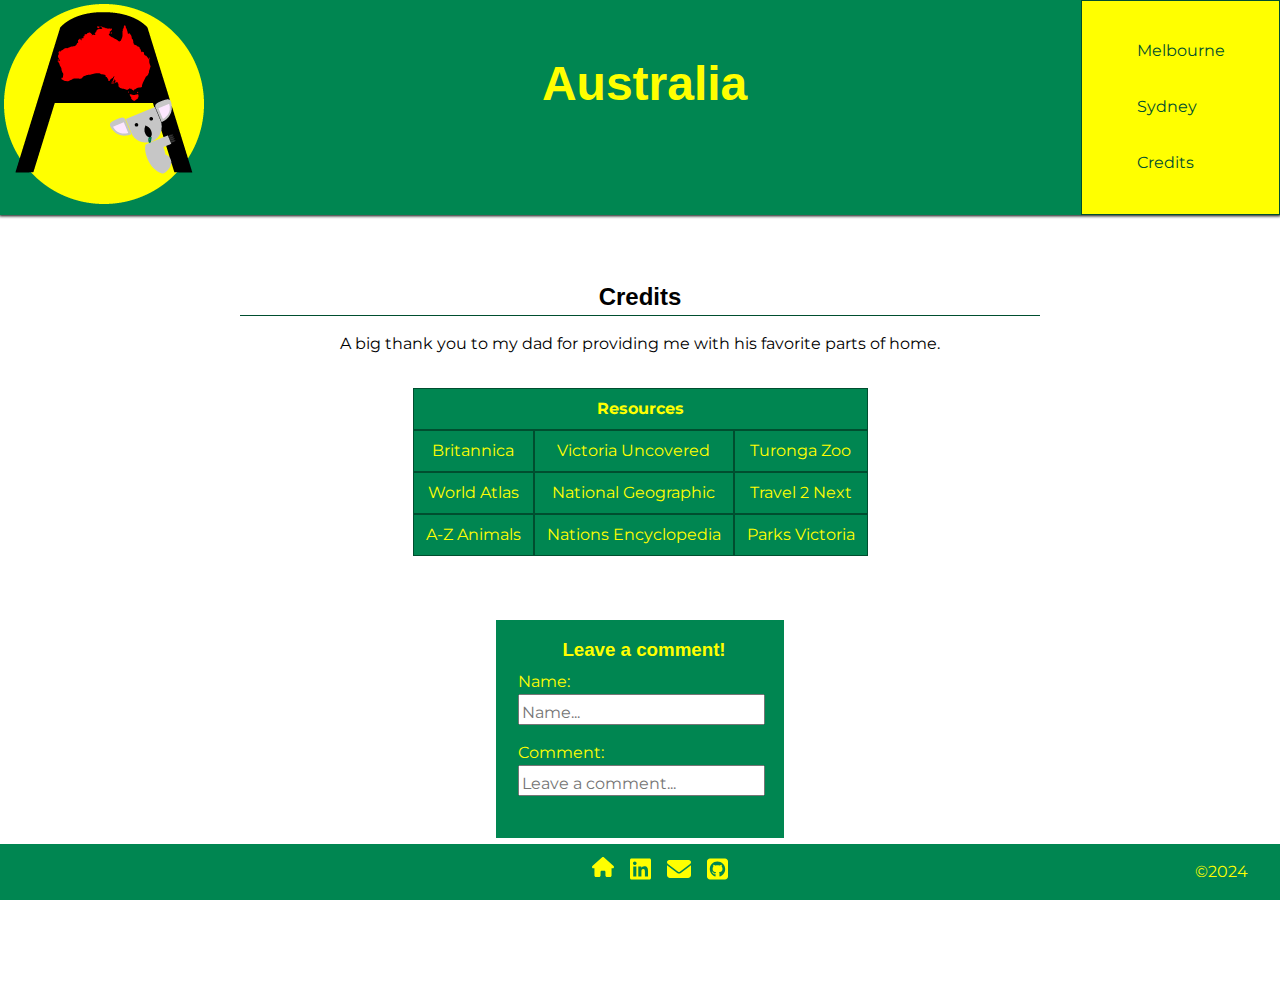
==== credit.html @ 76599b89 "fixed minor code errors" ====
<!DOCTYPE html>
<html lang="en">
<head>
    <meta charset="UTF-8">
    <meta name="viewport" content="width=device-width, initial-scale=1.0">
    <link rel="preconnect" href="https://fonts.googleapis.com">
    <link rel="preconnect" href="https://fonts.gstatic.com" crossorigin>
    <link href="https://fonts.googleapis.com/css2?family=Montserrat:ital@0;1&display=swap" rel="stylesheet">
    <link rel="apple-touch-icon" sizes="180x180" href="images/favicon_package_v0.16/apple-touch-icon.png">
    <link rel="icon" type="image/png" sizes="32x32" href="images/favicon_package_v0.16/favicon-32x32.png">
    <link rel="icon" type="image/png" sizes="16x16" href="images/favicon_package_v0.16/favicon-16x16.png">
    <link rel="manifest" href="images/favicon_package_v0.16/site.webmanifest">
    <link rel="mask-icon" href="images/favicon_package_v0.16/safari-pinned-tab.svg" color="#008651">
    <meta name="msapplication-TileColor" content="#008651">
    <meta name="theme-color" content="#008651">
    <title>Credits</title>
    <link rel="stylesheet" href="styles/normalize.css">
    <link rel="stylesheet" href="styles/styles.css">
    <link rel="stylesheet" href="styles/credits.css">
</head>

<body>
    <!-- Header -->
    <header>
        <div class="header">
            <a href="index.html" class="logo">
                <img src="images/australia-logo.png" alt="Koala hanging off the right side of the black letter a in front of a yellow sun.">
            </a>
            <h1>Australia</h1>
            <nav class="nav" id="nav">
                <button class="menu-toggle" id="menu-toggle">
                    <img src="images/bars-solid.svg" alt="Menu">
                </button>
      
                <ul class="group" id="header-menu">  
                    <li><a href="melbourne.html">Melbourne</a></li>  
                    <li><a href="sydney.html">Sydney</a></li> 
                    <li><a href="credit.html">Credits</a></li>
                </ul>
            </nav>
        </div>
    </header>

<!-- Main Content Area -->
<main>
    <div class="container">
        <div class="paragraph">
            <h2>Credits</h2>
            <p>A big thank you to my dad for providing me with his favorite parts of home.</p>
        </div>
        <div class="table">
            <table class="resources">
                <tr>
                    <th colspan="3">Resources</th>
                </tr>
                <tr>
                    <td><a href="http://www.britannica.com/place/Uluru-Ayers-Rock">Britannica</a></td>
                    <td><a href="https://victoriauncovered.com.au/landmarks-in-melbourne/#:~:text=21%20Amazing%20Landmarks%20In%20Melbourne%3A%20Don%E2%80%99t%20Miss%20These%21,...%208%208%29%20Hosier%20Lane%20...%20More%20items">Victoria Uncovered</a></td>
                    <td><a href="https://taronga.org.au/sydney-zoo">Turonga Zoo</a></td>
                </tr>
                <tr>
                    <td><a href="https://www.worldatlas.com/articles/what-animals-live-in-australia.html">World Atlas</a></td>
                    <td><a href="https://education.nationalgeographic.org/resource/great-barrier-reef/">National Geographic</a></td>
                    <td><a href="https://travel2next.com/australian-landmarks/">Travel 2 Next</a></td>
                </tr>
                <tr>
                    <td><a href="https://a-z-animals.com/animals/location/oceania/australia/">A-Z Animals</a></td>
                    <td><a href="https://www.nationsencyclopedia.com/Asia-and-Oceania/Australia-TOPOGRAPHY.html">Nations Encyclopedia</a>
                        <td><a href="https://www.parks.vic.gov.au/places-to-see/parks/albert-park">Parks Victoria</a></td>
                    </tr>
                </table>
        </div>
        <div class="form">
            <form action="contact" method="post">
                <h3>Leave a comment!</h3>
                <fieldset>
                    <label for="name">Name:</label>
                    <input type="text" name="name" id="name" placeholder="Name...">
                    <label for="comment">Comment:</label>
                    <input type="text" name="comment" id="comment" placeholder="Leave a comment...">
                </fieldset>
            </form>
        </div>                  
    </div>
</main>

<footer>
    <div class="footer">
        <ul>
            <li>
                <a href="https://cgtwebdesigns.com"><img src="images/house-solid.svg" alt="Back to Portfolio"></a>
            </li>
            <li>
                <a href="https://www.linkedin.com/in/catharina-trust-7471b957/">
                <img src="images/linkedin.svg" alt="LinkedIN link"></a>
            </li>
            <li>
                <a href="mailto:trustcg4@gmail.com">
                <img src="images/envelope-solid.svg" alt="E-mail Me"></a>
            </li>
            <li>
                <a href="https://github.com/cgtrust">
                <img src="images/square-github.svg" alt="GitHub link"></a>
            </li>
        </ul>
        <p>&copy;2024</p>
    </div>
</footer>
    
<script src="scripts/navigation.js"></script>

</body>

</html>
---- styles/styles.css ----
/* Typography */

body {
    font-family: "Montserrat", sans-serif;
    font-weight: 400;
    font-style: normal;
    font-size: 1rem;
    line-height: 1.5;
}

h1, h2, h3, h4, h5, h6 {
    font-family: Verdana, Geneva, Tahoma, sans-serif
}

/* Navigation */
a {
    text-decoration: none;
    text-align: center;
    padding: .25rem;
}

a, a:visited {
    color: #004e2f;
}

a:hover, a:active, a:focus {
    text-decoration: underline;
}

a:focus {
    outline: 1px dotted #ffff00;
}

li {
    list-style: none;
}

.group li a {
    padding: 1rem;
}

button {
    background: transparent;
    border: none;
    margin: 2.75rem 1rem 0 0;
}

.group {
    background-color: #ffff00;
    border: 1px solid #004e2f;
}

#header-menu {
    display: none;
    position: absolute;
    right: 0;
    z-index: 1000;
}

#header-menu.toggled {
    display: block;
    border: 1px solid #004e2f;
    padding: 0;
    margin: 0;
}

/* End Mobile Navigation */
@media(min-width: 40em) {
    button {
        display: none;
    }

    #header-menu {
        display: flex;
        position: revert;
    }

    .group {
        display: flex;
        flex-direction: column;
        justify-content: space-between;
        gap: 2rem;
        padding: 2.4rem;
        margin: 0;
    }
}

/* Header */
header, footer {
    background-color: #008651;
    left: 0;
    right: 0;
}

header {
    box-shadow: 0px 0px 3px 1px #000;
}

.header {
    display: flex;
    flex-direction: row;
    justify-content: space-between;
    margin-bottom: 3rem;
}

.logo img {
    width: 6.25rem;
}

h1 {
    color: #ffff00;
    font-size: 1.5rem;
    margin-top: 2.5rem;
}

@media(min-width: 40em) {
    .logo img {
        width: 100%;
}

    h1 {
        font-size: 3rem;
        margin-top: 3rem;
    }
}

/* Main Area */
.site-wrap {
    width: 90%;
    margin: 1rem auto;
}

h2 {
    border-bottom: 1px solid #004e2f;
    padding: 0 1rem;
}

h3 {
    color: #004e2f;
    text-decoration: underline #004e2f;
}

p {
    padding: 0 1rem;
}

video, .site-wrap img {
    width: 100%;
}

/* Figure and Figcaption */
.top-right, 
.middle-left,
.middle-right,
.low-left,
.low-right,
.eat,
.stay {
    display: inline-block;
    text-align: center;
}

figure {
    width: 18rem;
    float: left;
    margin: 1rem 0 auto auto;
    border: 1px solid #004e2f;
}

.eat, .stay {
    width: 18rem;
    word-wrap: break-word;
}

.group a:focus,
.eat a:focus, 
.stay a:focus {
    outline: 1px dotted #004e2f;
}

@media(min-width: 40em) {
    .site-wrap {
        max-width: 75rem;
        display: grid;
        grid-template-columns: minmax(auto, 37.5rem) minmax(auto, 37.5rem);
        grid-template-rows: auto;
        gap: 1rem;
        justify-content: center;
    }

    .article,
    .top-left,
    .middle-left,
    .low-left,
    .eat {
        grid-column: 1/2;
    }

    .tram,
    .top-right,
    .middle-right,
    .low-right,
    .stay {
        grid-column: 2/3;
    }

    .article, .tram {
        grid-row: 1/2;
    }

    .top-left, .top-right {
        grid-row: 2/3;
    }

    .middle-left, .middle-right {
        grid-row: 3/4;
    }

    .low-left, .low-right {
        grid-row: 4/5;
    }

    .eat, .stay {
        grid-row: 5/6;
        text-align: left;
        word-wrap: normal;
    }

    .eat h3, .stay h3 {
        margin-left: 1rem;
    }

    figure img, video {
        height: 399px;
        object-fit: cover;
    }

    .uluru img {
        height: 100%;
    }

    .tram img {
        height: 100%;
    }

    .stay figcaption {
        padding-bottom: 4.5rem;
    }

    figure {
        width: 599px;
        margin: 0;
        padding: 0;
    }

    figcaption {
        align-self: end;
        padding: 0 .25rem;
    }
}

/* Form Styling */
form {
    display: flex;
    flex-wrap: wrap;
    padding: 1rem 0 1rem .5rem;
    margin: 1rem auto;
    background-color: #008651;
    color: #ffff00;
    max-width: 25rem;
}

.form {
    display: flex;
    flex-wrap: wrap;
    gap: 1rem;
    justify-content: space-between;
    margin: 0 auto;
}

/* Footer */
.footer a {
    background-color: #008651;
    padding: 0;
}

footer {
    margin-top: 2rem;
    color: #ffff00;
}

footer ul {
    display: flex;
    flex-direction: row;
    justify-content: space-evenly;
    gap: 1rem;
    margin: 0 auto;
}

footer p {
    margin-right: 1rem;
}

.footer {
    display: flex;
    flex-wrap: wrap;
    justify-content: center;
    align-items: center;
    margin: 0 auto;
}
---- styles/credits.css ----
td a, td a:visited {
    color: #ffff00;
}

td a:hover, td a:focus {
    border-bottom: 1px solid #ffff00;
}

table {
    overflow: auto;
    width: 100%;
    max-width: 17.5rem;
    height: 12.5rem;
    display: block;
    margin: 0 auto;
    border-spacing: 0;
}

.resources td, .resources th {
    padding: .5rem;
    text-align: center;
    background-color: #008651;
    color: #ffff00;
    border: 1px solid #004e2f;
}

.table, h2, p {
    margin: 1rem auto;
    text-align: center;
}

@media (min-width: 40em) {
    .container {
        max-width: 50rem;
        display: grid;
        grid-template-columns: auto;
        grid-template-rows: auto;
        margin: 0 auto 8rem auto;
    }

    table {
        display: flex;
        justify-content: center;
        max-width: 100%;
    }
}

h3 {
    color: #ffff00;
    text-decoration: none;
    margin: 0 auto;
}

form {
    max-width: 17.5rem;
    margin: 1rem auto;
}

input[type="text"] {
    outline: 0;
    width: 95%;
    padding-top: .5rem;
    margin-bottom: 1rem;
}

fieldset {
    border: none;
}

textarea {
    overflow: auto;
}

footer {
    position: fixed;
    bottom: 0;
}

footer ul {
    position: absolute;
}

.site-wrap {
    padding-bottom: 4rem;
}
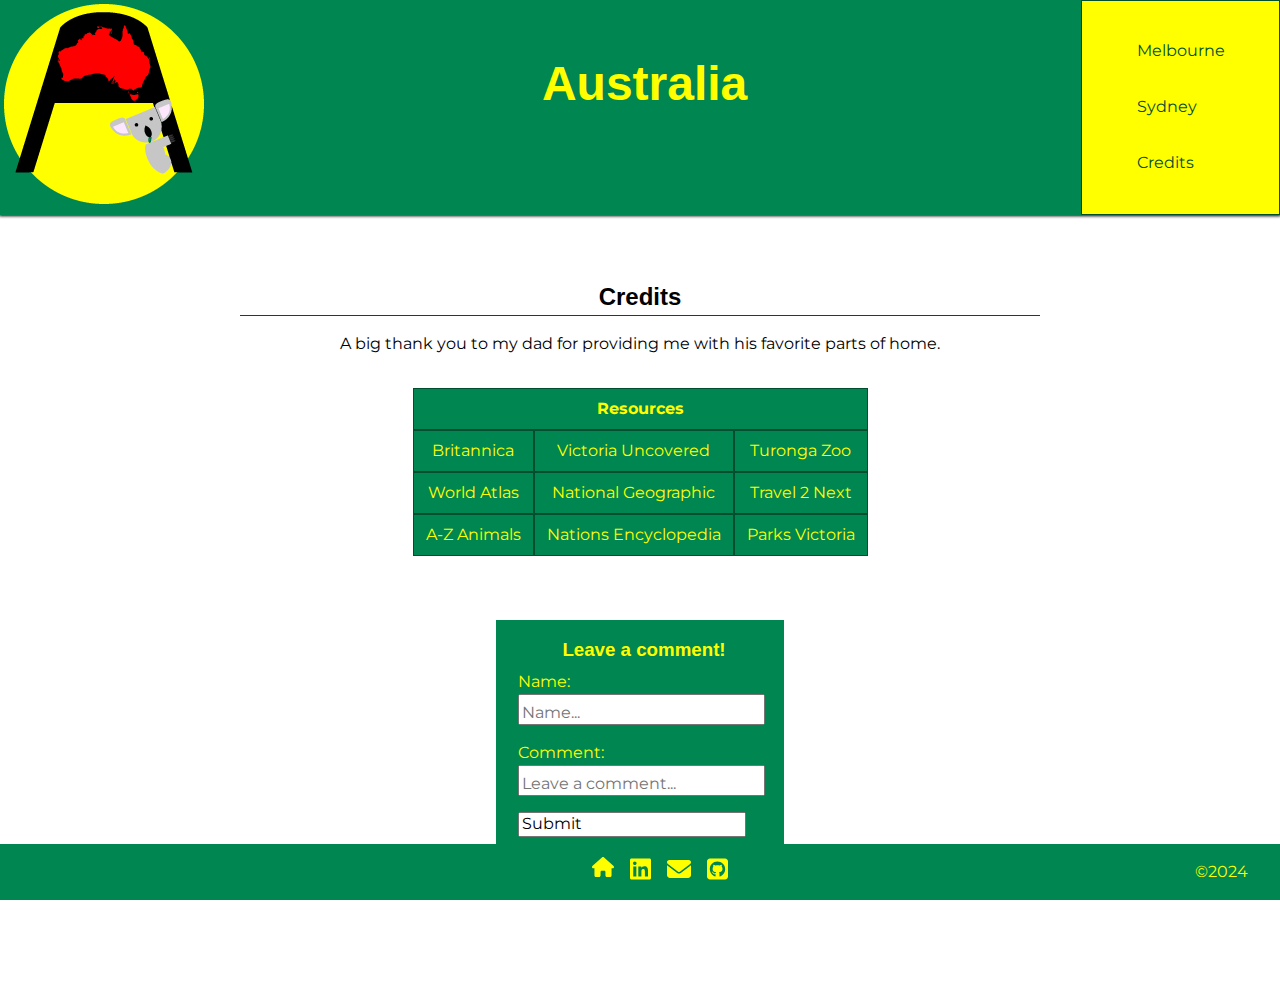
==== commit a7ed42d7: "added the submit button on the form element" ====
--- a/credit.html
+++ b/credit.html
@@ -78,6 +78,7 @@
                     <input type="text" name="name" id="name" placeholder="Name...">
                     <label for="comment">Comment:</label>
                     <input type="text" name="comment" id="comment" placeholder="Leave a comment...">
+                    <input type="sumbit" value="Submit">
                 </fieldset>
             </form>
         </div>                  
@@ -88,7 +89,7 @@
     <div class="footer">
         <ul>
             <li>
-                <a href="https://cgtwebdesigns.com"><img src="images/house-solid.svg" alt="Back to Portfolio"></a>
+                <a href="https://cgtwebdesigns.com/index.html"><img src="images/house-solid.svg" alt="Back to Portfolio"></a>
             </li>
             <li>
                 <a href="https://www.linkedin.com/in/catharina-trust-7471b957/">
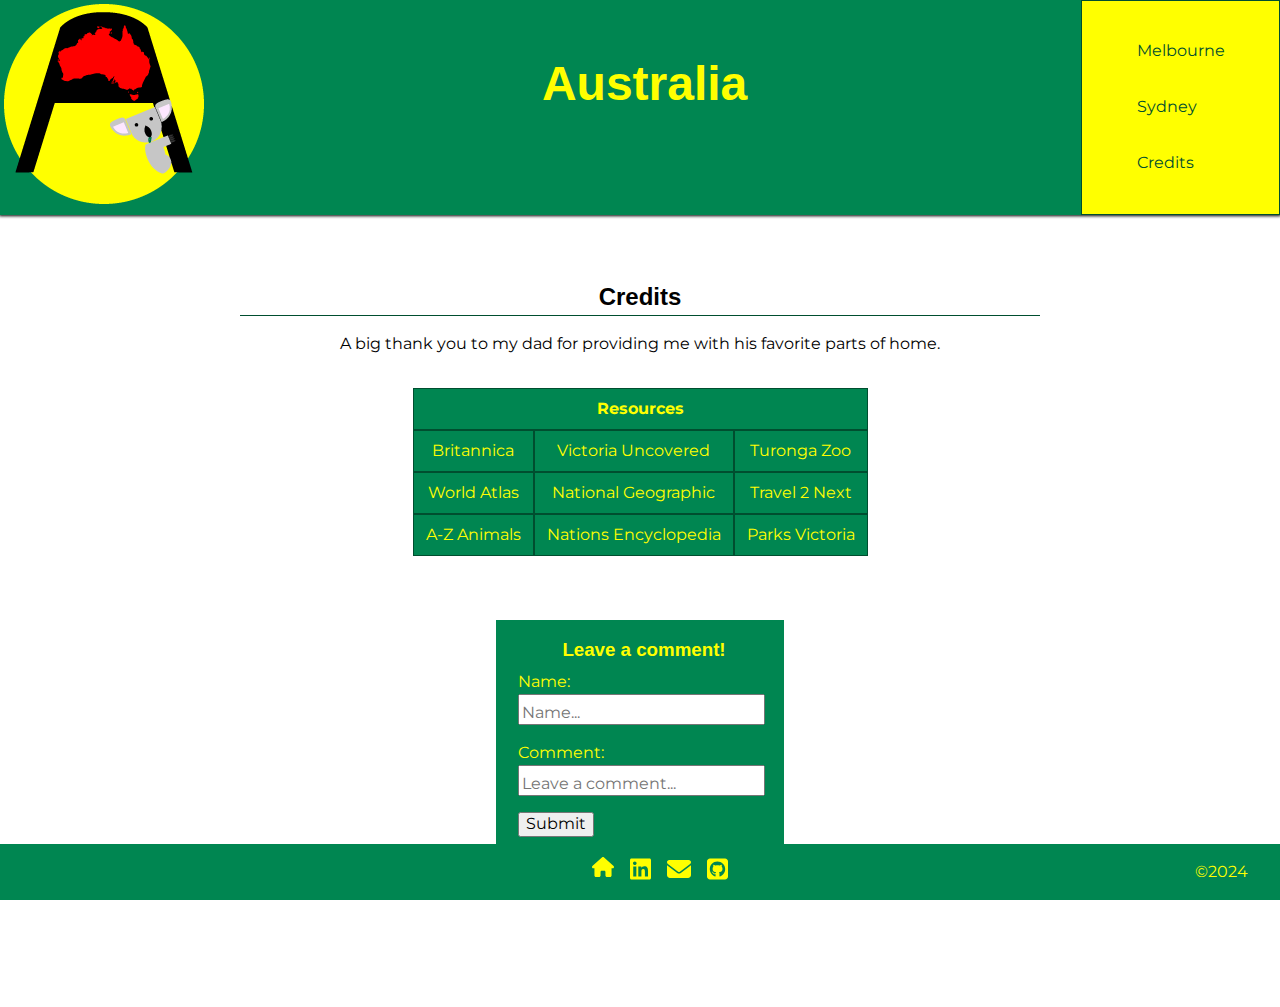
==== commit ef61ac77: "spelling error fixed" ====
--- a/credit.html
+++ b/credit.html
@@ -78,7 +78,7 @@
                     <input type="text" name="name" id="name" placeholder="Name...">
                     <label for="comment">Comment:</label>
                     <input type="text" name="comment" id="comment" placeholder="Leave a comment...">
-                    <input type="sumbit" value="Submit">
+                    <input type="submit" value="Submit">
                 </fieldset>
             </form>
         </div>                  
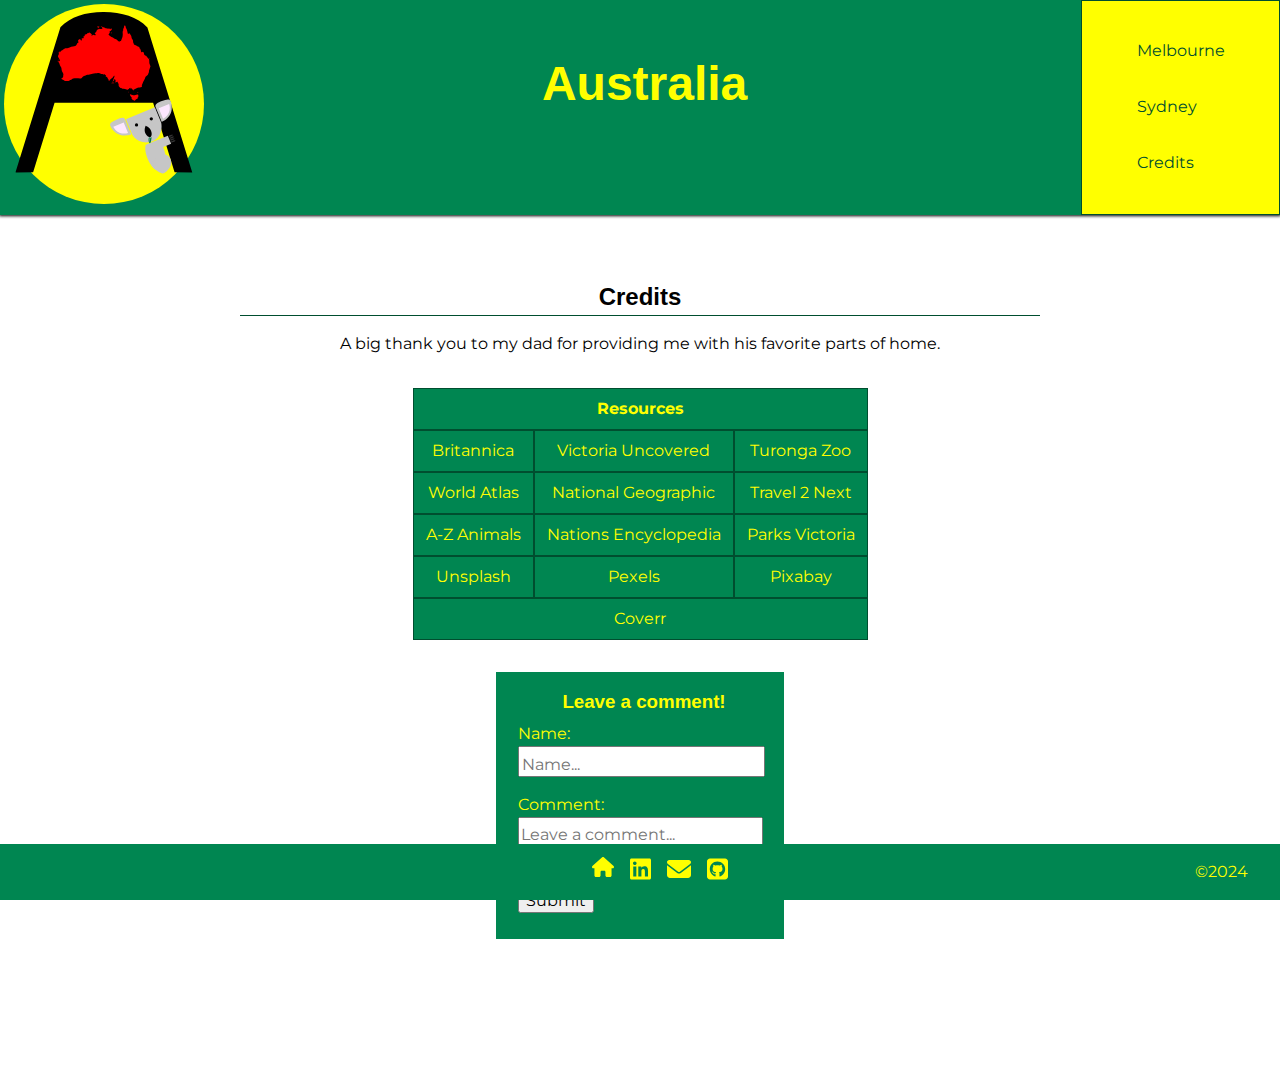
==== commit af161209: "fixed layout on sydney page, added another two rows to the table with more credit links, added acces" ====
--- a/credit.html
+++ b/credit.html
@@ -13,18 +13,21 @@
     <link rel="mask-icon" href="images/favicon_package_v0.16/safari-pinned-tab.svg" color="#008651">
     <meta name="msapplication-TileColor" content="#008651">
     <meta name="theme-color" content="#008651">
-    <title>Credits</title>
+    <title>Credits<meta name="description" content="Credits page listing resources I used to build this website."></title>
     <link rel="stylesheet" href="styles/normalize.css">
     <link rel="stylesheet" href="styles/styles.css">
     <link rel="stylesheet" href="styles/credits.css">
 </head>
 
 <body>
+
+    <a href="#main" class ="screen-reader-text">Skip to Main Content</a>
+
     <!-- Header -->
     <header>
         <div class="header">
             <a href="index.html" class="logo">
-                <img src="images/australia-logo.png" alt="Koala hanging off the right side of the black letter a in front of a yellow sun.">
+                <img src="images/australia-logo.svg" alt="Koala hanging off the right side of the black letter a in front of a yellow sun.">
             </a>
             <h1>Australia</h1>
             <nav class="nav" id="nav">
@@ -42,7 +45,7 @@
     </header>
 
 <!-- Main Content Area -->
-<main>
+<main class="main">
     <div class="container">
         <div class="paragraph">
             <h2>Credits</h2>
@@ -68,6 +71,14 @@
                     <td><a href="https://www.nationsencyclopedia.com/Asia-and-Oceania/Australia-TOPOGRAPHY.html">Nations Encyclopedia</a>
                         <td><a href="https://www.parks.vic.gov.au/places-to-see/parks/albert-park">Parks Victoria</a></td>
                     </tr>
+                    <tr>
+                        <td><a href="https://unsplash.com/">Unsplash</a></td>
+                        <td><a href="https://www.pexels.com/">Pexels</a></td>
+                        <td><a href="https://pixabay.com/">Pixabay</a></td>
+                    </tr>
+                    <tr>
+                        <td  colspan="3"><a href="https://coverr.co/">Coverr</a></td>
+                    </tr>
                 </table>
         </div>
         <div class="form">
@@ -77,7 +88,7 @@
                     <label for="name">Name:</label>
                     <input type="text" name="name" id="name" placeholder="Name...">
                     <label for="comment">Comment:</label>
-                    <input type="text" name="comment" id="comment" placeholder="Leave a comment...">
+                    <textarea name="comment" id="comment" placeholder="Leave a comment..."></textarea>
                     <input type="submit" value="Submit">
                 </fieldset>
             </form>
--- a/styles/styles.css
+++ b/styles/styles.css
@@ -115,7 +115,7 @@
 
 @media(min-width: 40em) {
     .logo img {
-        width: 100%;
+        width: 12.5rem;
 }
 
     h1 {
@@ -247,6 +247,10 @@
         padding-bottom: 4.5rem;
     }
 
+    .victoria {
+        padding-bottom: 1.5rem;
+    }
+
     figure {
         width: 599px;
         margin: 0;
--- a/styles/credits.css
+++ b/styles/credits.css
@@ -42,6 +42,7 @@
         display: flex;
         justify-content: center;
         max-width: 100%;
+        height: fit-content;
     }
 }
 
@@ -56,7 +57,7 @@
     margin: 1rem auto;
 }
 
-input[type="text"] {
+input[type="text"], textarea {
     outline: 0;
     width: 95%;
     padding-top: .5rem;
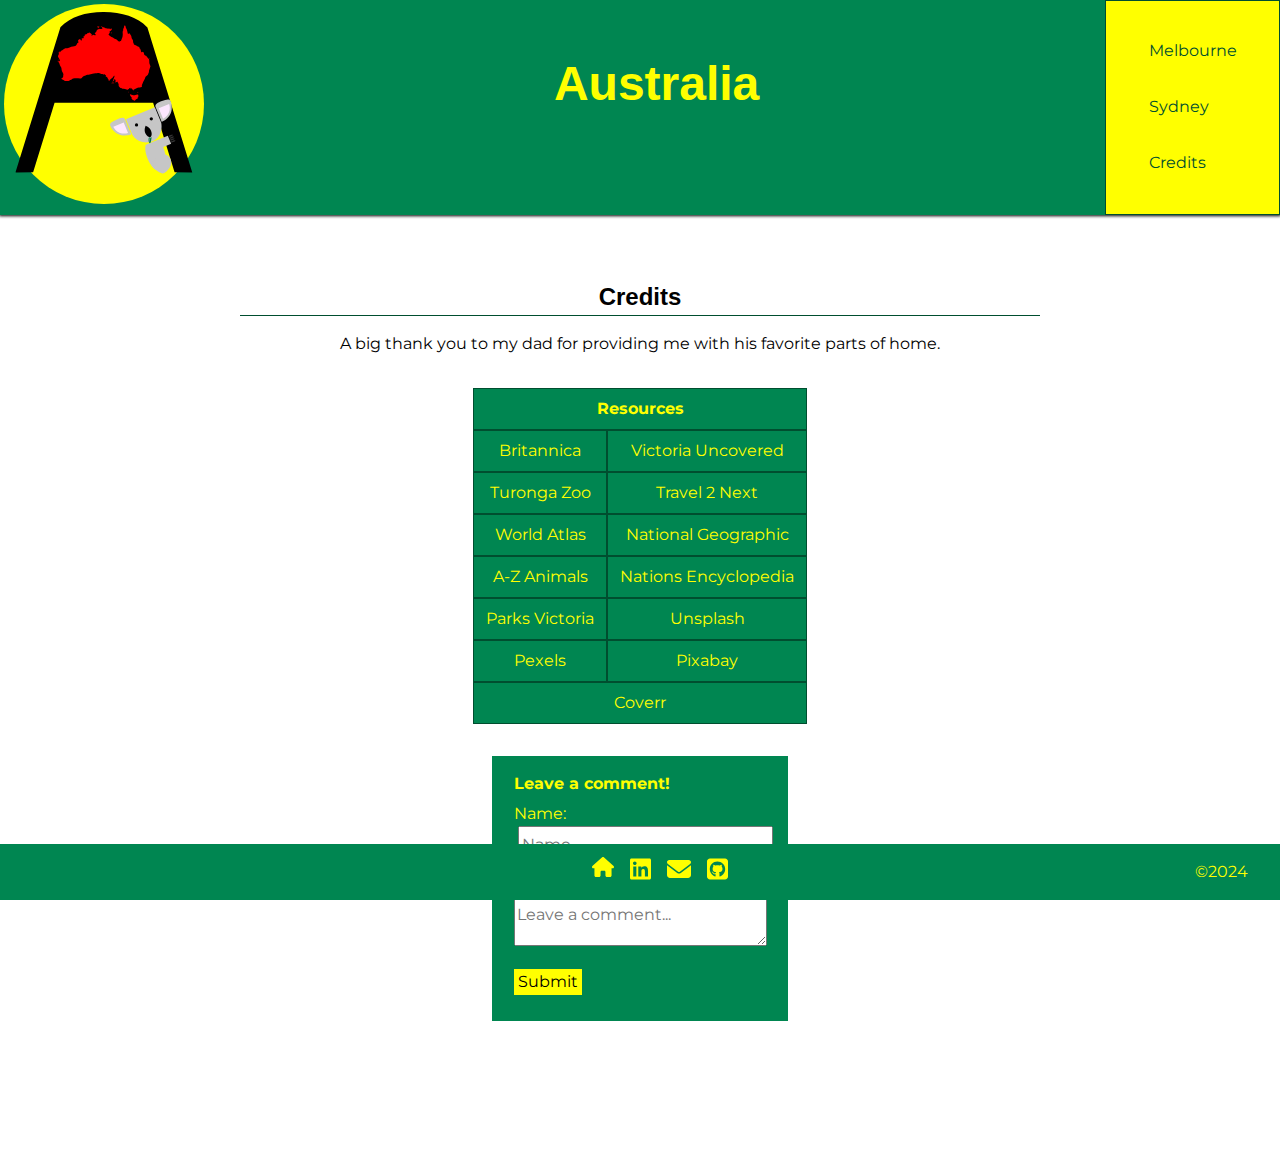
==== commit 62bbfda2: "fixed html on all pages so it's more semantic, fixed the forms so they were also more semantic and a" ====
--- a/credit.html
+++ b/credit.html
@@ -13,7 +13,8 @@
     <link rel="mask-icon" href="images/favicon_package_v0.16/safari-pinned-tab.svg" color="#008651">
     <meta name="msapplication-TileColor" content="#008651">
     <meta name="theme-color" content="#008651">
-    <title>Credits<meta name="description" content="Credits page listing resources I used to build this website."></title>
+    <title>Credits</title>
+    <meta name="description" content="Credits page listing resources I used to build this website.">
     <link rel="stylesheet" href="styles/normalize.css">
     <link rel="stylesheet" href="styles/styles.css">
     <link rel="stylesheet" href="styles/credits.css">
@@ -52,47 +53,51 @@
             <p>A big thank you to my dad for providing me with his favorite parts of home.</p>
         </div>
         <div class="table">
-            <table class="resources">
+            <table>
                 <tr>
-                    <th colspan="3">Resources</th>
+                    <th colspan="2">Resources</th>
                 </tr>
                 <tr>
                     <td><a href="http://www.britannica.com/place/Uluru-Ayers-Rock">Britannica</a></td>
                     <td><a href="https://victoriauncovered.com.au/landmarks-in-melbourne/#:~:text=21%20Amazing%20Landmarks%20In%20Melbourne%3A%20Don%E2%80%99t%20Miss%20These%21,...%208%208%29%20Hosier%20Lane%20...%20More%20items">Victoria Uncovered</a></td>
+                </tr>
+                <tr>
                     <td><a href="https://taronga.org.au/sydney-zoo">Turonga Zoo</a></td>
+                    <td><a href="https://travel2next.com/australian-landmarks/">Travel 2 Next</a></td>
                 </tr>
                 <tr>
                     <td><a href="https://www.worldatlas.com/articles/what-animals-live-in-australia.html">World Atlas</a></td>
                     <td><a href="https://education.nationalgeographic.org/resource/great-barrier-reef/">National Geographic</a></td>
-                    <td><a href="https://travel2next.com/australian-landmarks/">Travel 2 Next</a></td>
                 </tr>
                 <tr>
                     <td><a href="https://a-z-animals.com/animals/location/oceania/australia/">A-Z Animals</a></td>
                     <td><a href="https://www.nationsencyclopedia.com/Asia-and-Oceania/Australia-TOPOGRAPHY.html">Nations Encyclopedia</a>
-                        <td><a href="https://www.parks.vic.gov.au/places-to-see/parks/albert-park">Parks Victoria</a></td>
-                    </tr>
-                    <tr>
-                        <td><a href="https://unsplash.com/">Unsplash</a></td>
-                        <td><a href="https://www.pexels.com/">Pexels</a></td>
-                        <td><a href="https://pixabay.com/">Pixabay</a></td>
-                    </tr>
-                    <tr>
-                        <td  colspan="3"><a href="https://coverr.co/">Coverr</a></td>
-                    </tr>
-                </table>
+                </tr>
+                <tr>
+                    <td><a href="https://www.parks.vic.gov.au/places-to-see/parks/albert-park">Parks Victoria</a></td>
+                    <td><a href="https://unsplash.com/">Unsplash</a></td>
+                </tr>
+                <tr>
+                    <td><a href="https://www.pexels.com/">Pexels</a></td>
+                    <td><a href="https://pixabay.com/">Pixabay</a></td>
+                </tr>
+                <tr>
+                    <td  colspan="2"><a href="https://coverr.co/">Coverr</a></td>
+                </tr>
+            </table>
         </div>
-        <div class="form">
+        <section>
             <form action="contact" method="post">
-                <h3>Leave a comment!</h3>
                 <fieldset>
+                    <legend style="font-weight: bold;">Leave a comment!</legend>
                     <label for="name">Name:</label>
                     <input type="text" name="name" id="name" placeholder="Name...">
                     <label for="comment">Comment:</label>
                     <textarea name="comment" id="comment" placeholder="Leave a comment..."></textarea>
-                    <input type="submit" value="Submit">
+                    <button type="submit">Submit</button>
                 </fieldset>
             </form>
-        </div>                  
+        </section>                  
     </div>
 </main>
 
--- a/styles/styles.css
+++ b/styles/styles.css
@@ -35,10 +35,6 @@
     list-style: none;
 }
 
-.group li a {
-    padding: 1rem;
-}
-
 button {
     background: transparent;
     border: none;
@@ -48,6 +44,7 @@
 .group {
     background-color: #ffff00;
     border: 1px solid #004e2f;
+    padding: .25rem 1rem;
 }
 
 #header-menu {
@@ -60,12 +57,16 @@
 #header-menu.toggled {
     display: block;
     border: 1px solid #004e2f;
-    padding: 0;
-    margin: 0;
+    padding: 1rem;
+    margin: 1rem;
+}
+
+#header-menu.toggled li {
+    padding: .25rem 0;
 }
 
 /* End Mobile Navigation */
-@media(min-width: 40em) {
+@media(min-width: 50em) {
     button {
         display: none;
     }
@@ -113,7 +114,7 @@
     margin-top: 2.5rem;
 }
 
-@media(min-width: 40em) {
+@media(min-width: 50em) {
     .logo img {
         width: 12.5rem;
 }
@@ -162,8 +163,6 @@
 
 figure {
     width: 18rem;
-    float: left;
-    margin: 1rem 0 auto auto;
     border: 1px solid #004e2f;
 }
 
@@ -178,7 +177,7 @@
     outline: 1px dotted #004e2f;
 }
 
-@media(min-width: 40em) {
+@media(min-width: 50em) {
     .site-wrap {
         max-width: 75rem;
         display: grid;
@@ -272,14 +271,28 @@
     background-color: #008651;
     color: #ffff00;
     max-width: 25rem;
-}
-
-.form {
-    display: flex;
-    flex-wrap: wrap;
-    gap: 1rem;
-    justify-content: space-between;
-    margin: 0 auto;
+    justify-content: center;
+    text-align: center;
+}
+
+fieldset {
+    border: none;
+}
+
+input {
+    margin: 0rem .25rem;
+}
+
+form button {
+    background-color: #ffff00;
+    display: block;
+    margin: 0;
+    padding: .25rem;
+}
+
+form button:hover, form button:focus, form button:active {
+    background-color: #000;
+    color: #ffff00;
 }
 
 /* Footer */
--- a/styles/credits.css
+++ b/styles/credits.css
@@ -9,14 +9,13 @@
 table {
     overflow: auto;
     width: 100%;
-    max-width: 17.5rem;
-    height: 12.5rem;
+    max-width: 18rem;
     display: block;
     margin: 0 auto;
     border-spacing: 0;
 }
 
-.resources td, .resources th {
+td, th {
     padding: .5rem;
     text-align: center;
     background-color: #008651;
@@ -29,7 +28,7 @@
     text-align: center;
 }
 
-@media (min-width: 40em) {
+@media (min-width: 50em) {
     .container {
         max-width: 50rem;
         display: grid;
@@ -53,8 +52,9 @@
 }
 
 form {
-    max-width: 17.5rem;
+    max-width: 18rem;
     margin: 1rem auto;
+    text-align: left;
 }
 
 input[type="text"], textarea {
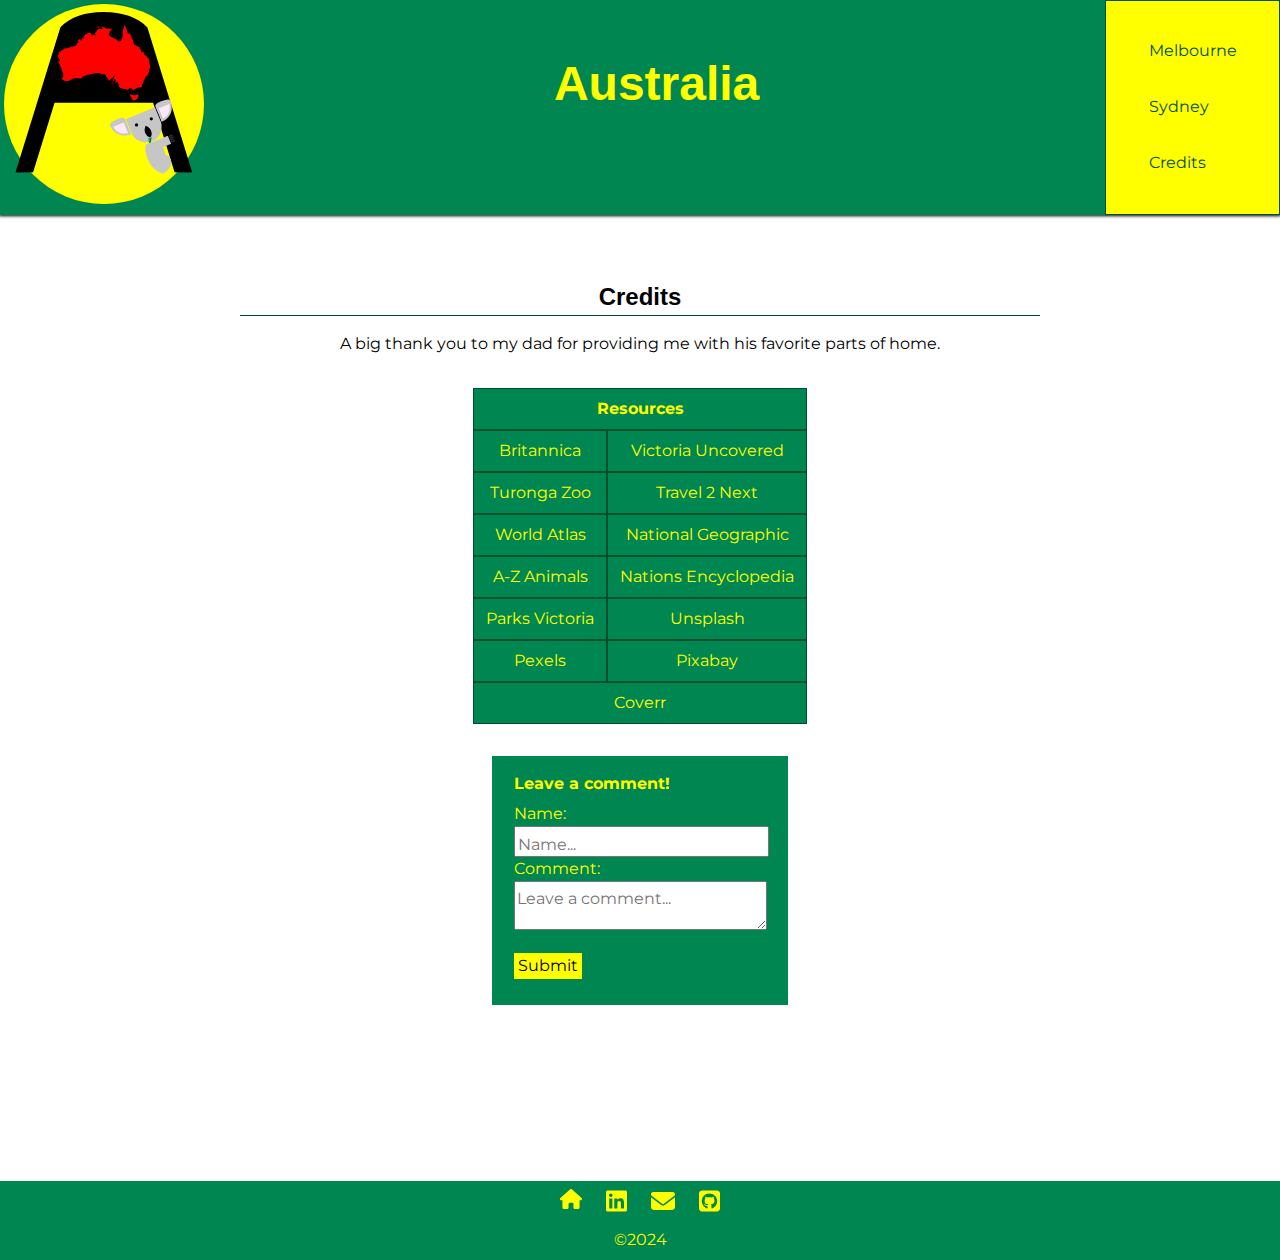
==== commit 69e4e620: "fixed footer on credits page for large view heights" ====
--- a/credit.html
+++ b/credit.html
@@ -20,13 +20,14 @@
     <link rel="stylesheet" href="styles/credits.css">
 </head>
 
+
 <body>
-
-    <a href="#main" class ="screen-reader-text">Skip to Main Content</a>
-
-    <!-- Header -->
-    <header>
-        <div class="header">
+        <div class="site-wrapper">
+        
+        <a href="#main" class ="screen-reader-text">Skip to Main Content</a>
+        
+        <!-- Header -->
+        <header>
             <a href="index.html" class="logo">
                 <img src="images/australia-logo.svg" alt="Koala hanging off the right side of the black letter a in front of a yellow sun.">
             </a>
@@ -35,34 +36,33 @@
                 <button class="menu-toggle" id="menu-toggle">
                     <img src="images/bars-solid.svg" alt="Menu">
                 </button>
-      
+                
                 <ul class="group" id="header-menu">  
                     <li><a href="melbourne.html">Melbourne</a></li>  
                     <li><a href="sydney.html">Sydney</a></li> 
                     <li><a href="credit.html">Credits</a></li>
                 </ul>
             </nav>
-        </div>
-    </header>
-
-<!-- Main Content Area -->
-<main class="main">
-    <div class="container">
-        <div class="paragraph">
-            <h2>Credits</h2>
-            <p>A big thank you to my dad for providing me with his favorite parts of home.</p>
-        </div>
-        <div class="table">
-            <table>
-                <tr>
-                    <th colspan="2">Resources</th>
-                </tr>
-                <tr>
-                    <td><a href="http://www.britannica.com/place/Uluru-Ayers-Rock">Britannica</a></td>
-                    <td><a href="https://victoriauncovered.com.au/landmarks-in-melbourne/#:~:text=21%20Amazing%20Landmarks%20In%20Melbourne%3A%20Don%E2%80%99t%20Miss%20These%21,...%208%208%29%20Hosier%20Lane%20...%20More%20items">Victoria Uncovered</a></td>
-                </tr>
-                <tr>
-                    <td><a href="https://taronga.org.au/sydney-zoo">Turonga Zoo</a></td>
+        </header>
+        
+        <!-- Main Content Area -->
+        <main class="main">
+            <div class="container">
+                <section>
+                    <h2>Credits</h2>
+                    <p>A big thank you to my dad for providing me with his favorite parts of home.</p>
+                </section>
+                <div class="table">
+                    <table>
+                        <tr>
+                            <th colspan="2">Resources</th>
+                        </tr>
+                        <tr>
+                            <td><a href="http://www.britannica.com/place/Uluru-Ayers-Rock">Britannica</a></td>
+                            <td><a href="https://victoriauncovered.com.au/landmarks-in-melbourne/#:~:text=21%20Amazing%20Landmarks%20In%20Melbourne%3A%20Don%E2%80%99t%20Miss%20These%21,...%208%208%29%20Hosier%20Lane%20...%20More%20items">Victoria Uncovered</a></td>
+                        </tr>
+                        <tr>
+                            <td><a href="https://taronga.org.au/sydney-zoo">Turonga Zoo</a></td>
                     <td><a href="https://travel2next.com/australian-landmarks/">Travel 2 Next</a></td>
                 </tr>
                 <tr>
@@ -72,21 +72,20 @@
                 <tr>
                     <td><a href="https://a-z-animals.com/animals/location/oceania/australia/">A-Z Animals</a></td>
                     <td><a href="https://www.nationsencyclopedia.com/Asia-and-Oceania/Australia-TOPOGRAPHY.html">Nations Encyclopedia</a>
-                </tr>
-                <tr>
-                    <td><a href="https://www.parks.vic.gov.au/places-to-see/parks/albert-park">Parks Victoria</a></td>
-                    <td><a href="https://unsplash.com/">Unsplash</a></td>
-                </tr>
-                <tr>
-                    <td><a href="https://www.pexels.com/">Pexels</a></td>
-                    <td><a href="https://pixabay.com/">Pixabay</a></td>
-                </tr>
-                <tr>
-                    <td  colspan="2"><a href="https://coverr.co/">Coverr</a></td>
-                </tr>
-            </table>
-        </div>
-        <section>
+                    </tr>
+                    <tr>
+                        <td><a href="https://www.parks.vic.gov.au/places-to-see/parks/albert-park">Parks Victoria</a></td>
+                        <td><a href="https://unsplash.com/">Unsplash</a></td>
+                    </tr>
+                    <tr>
+                        <td><a href="https://www.pexels.com/">Pexels</a></td>
+                        <td><a href="https://pixabay.com/">Pixabay</a></td>
+                    </tr>
+                    <tr>
+                        <td  colspan="2"><a href="https://coverr.co/">Coverr</a></td>
+                    </tr>
+                </table>
+            </div>
             <form action="contact" method="post">
                 <fieldset>
                     <legend style="font-weight: bold;">Leave a comment!</legend>
@@ -96,36 +95,36 @@
                     <textarea name="comment" id="comment" placeholder="Leave a comment..."></textarea>
                     <button type="submit">Submit</button>
                 </fieldset>
-            </form>
-        </section>                  
-    </div>
-</main>
-
-<footer>
-    <div class="footer">
-        <ul>
-            <li>
-                <a href="https://cgtwebdesigns.com/index.html"><img src="images/house-solid.svg" alt="Back to Portfolio"></a>
-            </li>
-            <li>
-                <a href="https://www.linkedin.com/in/catharina-trust-7471b957/">
-                <img src="images/linkedin.svg" alt="LinkedIN link"></a>
-            </li>
-            <li>
-                <a href="mailto:trustcg4@gmail.com">
-                <img src="images/envelope-solid.svg" alt="E-mail Me"></a>
-            </li>
-            <li>
-                <a href="https://github.com/cgtrust">
-                <img src="images/square-github.svg" alt="GitHub link"></a>
-            </li>
-        </ul>
-        <p>&copy;2024</p>
-    </div>
-</footer>
+            </form>                  
+        </div>
+    </main>
     
-<script src="scripts/navigation.js"></script>
-
-</body>
+    <footer>
+        <div class="footer">
+            <ul>
+                <li>
+                    <a href="https://cgtwebdesigns.com/index.html"><img src="images/house-solid.svg" alt="Back to Portfolio"></a>
+                </li>
+                <li>
+                    <a href="https://www.linkedin.com/in/catharina-trust-7471b957/">
+                        <img src="images/linkedin.svg" alt="LinkedIN link"></a>
+                    </li>
+                    <li>
+                        <a href="mailto:trustcg4@gmail.com">
+                            <img src="images/envelope-solid.svg" alt="E-mail Me"></a>
+                        </li>
+                        <li>
+                            <a href="https://github.com/cgtrust">
+                                <img src="images/square-github.svg" alt="GitHub link"></a>
+                            </li>
+                        </ul>
+                        <p>&copy;2024</p>
+                    </div>
+                </footer>
+                
+                <script src="scripts/navigation.js"></script>
+                
+            </div>
+            </body>
 
 </html>--- a/styles/styles.css
+++ b/styles/styles.css
@@ -95,11 +95,7 @@
 
 header {
     box-shadow: 0px 0px 3px 1px #000;
-}
-
-.header {
     display: flex;
-    flex-direction: row;
     justify-content: space-between;
     margin-bottom: 3rem;
 }
@@ -154,9 +150,7 @@
 .middle-left,
 .middle-right,
 .low-left,
-.low-right,
-.eat,
-.stay {
+.low-right {
     display: inline-block;
     text-align: center;
 }
@@ -164,6 +158,10 @@
 figure {
     width: 18rem;
     border: 1px solid #004e2f;
+}
+
+figcaption {
+    padding: 0 .25rem;
 }
 
 .eat, .stay {
@@ -254,11 +252,6 @@
         width: 599px;
         margin: 0;
         padding: 0;
-    }
-
-    figcaption {
-        align-self: end;
-        padding: 0 .25rem;
     }
 }
 
@@ -308,20 +301,14 @@
 
 footer ul {
     display: flex;
-    flex-direction: row;
-    justify-content: space-evenly;
-    gap: 1rem;
+    justify-content: center;
+    gap: 1.5rem;
     margin: 0 auto;
+    padding: .5rem 0;
 }
 
 footer p {
-    margin-right: 1rem;
-}
-
-.footer {
-    display: flex;
-    flex-wrap: wrap;
-    justify-content: center;
-    align-items: center;
-    margin: 0 auto;
+    text-align: center;
+    margin: 0;
+    padding-bottom: .5rem;
 }--- a/styles/credits.css
+++ b/styles/credits.css
@@ -7,8 +7,6 @@
 }
 
 table {
-    overflow: auto;
-    width: 100%;
     max-width: 18rem;
     display: block;
     margin: 0 auto;
@@ -38,10 +36,7 @@
     }
 
     table {
-        display: flex;
-        justify-content: center;
         max-width: 100%;
-        height: fit-content;
     }
 }
 
@@ -57,11 +52,23 @@
     text-align: left;
 }
 
-input[type="text"], textarea {
+input[type="text"], input[type="name"], textarea {
     outline: 0;
     width: 95%;
     padding-top: .5rem;
     margin-bottom: 1rem;
+}
+
+input[type="text"] {
+    margin: 0 auto;
+}
+
+input[type="text"]:hover, 
+input[type="text"]:focus,
+textarea:hover,
+textarea:focus {
+    border: 1px solid #004e2f;
+    background-color: #ffff00;
 }
 
 fieldset {
@@ -72,15 +79,9 @@
     overflow: auto;
 }
 
-footer {
-    position: fixed;
-    bottom: 0;
-}
-
-footer ul {
-    position: absolute;
-}
-
-.site-wrap {
-    padding-bottom: 4rem;
+.site-wrapper {
+    display: grid;
+    grid-template-columns: auto;
+    grid-template-rows: min-content 1fr min-content;
+    min-height: 100vh;
 }